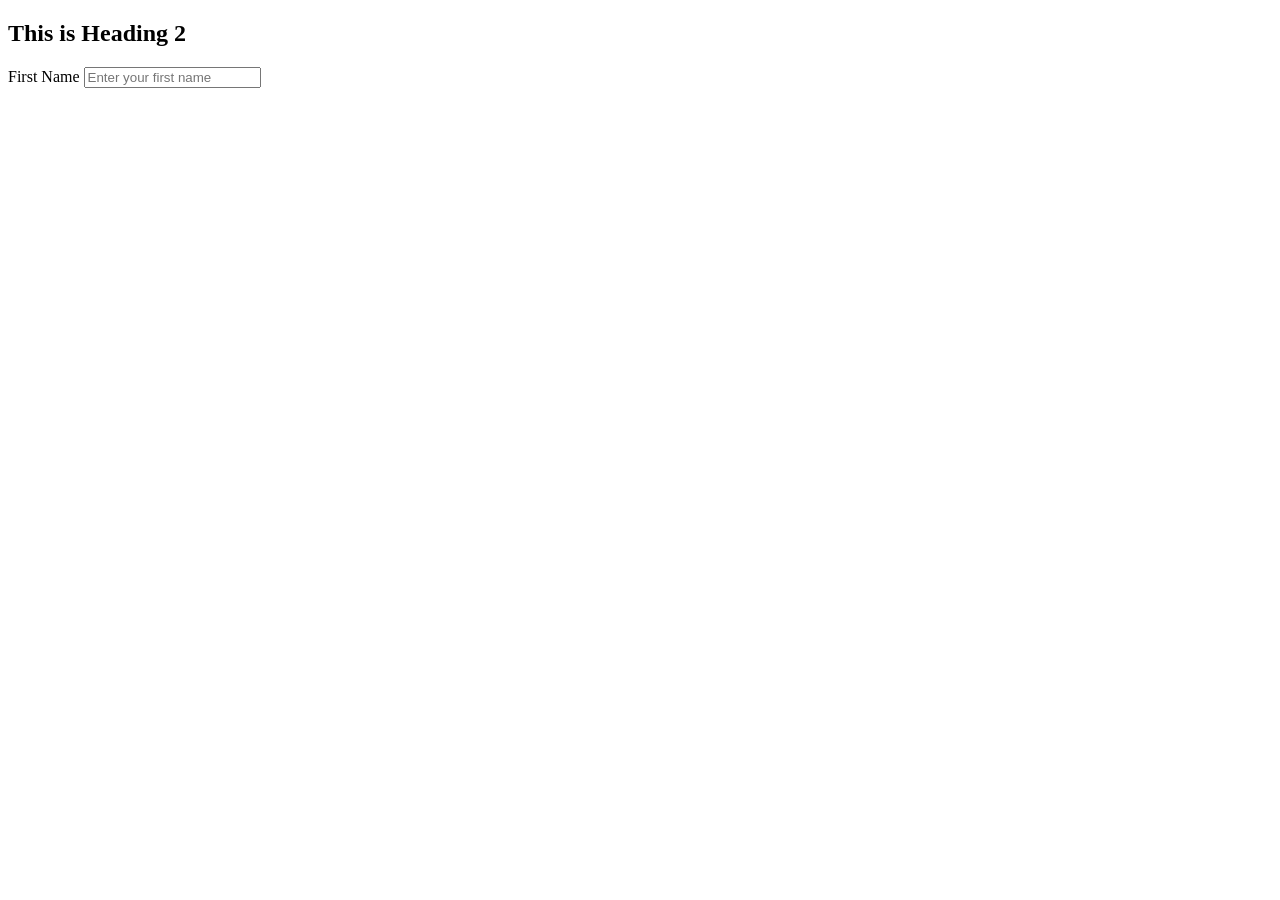
==== index.html @ 9a69f5c6 "first commit" ====
<!DOCTYPE html>
<html lang="en">
<head>
    <meta charset="UTF-8">
    <meta name="viewport" content="width=device-width, initial-scale=1.0">
    <title>Document</title>
</head>
<body>
    <h2>This is Heading 2</h2>
    <label for="firstName">First Name</label>
    <input type="text" id="firstName" name="firstName" placeholder="Enter your first name">
</body>
</html>
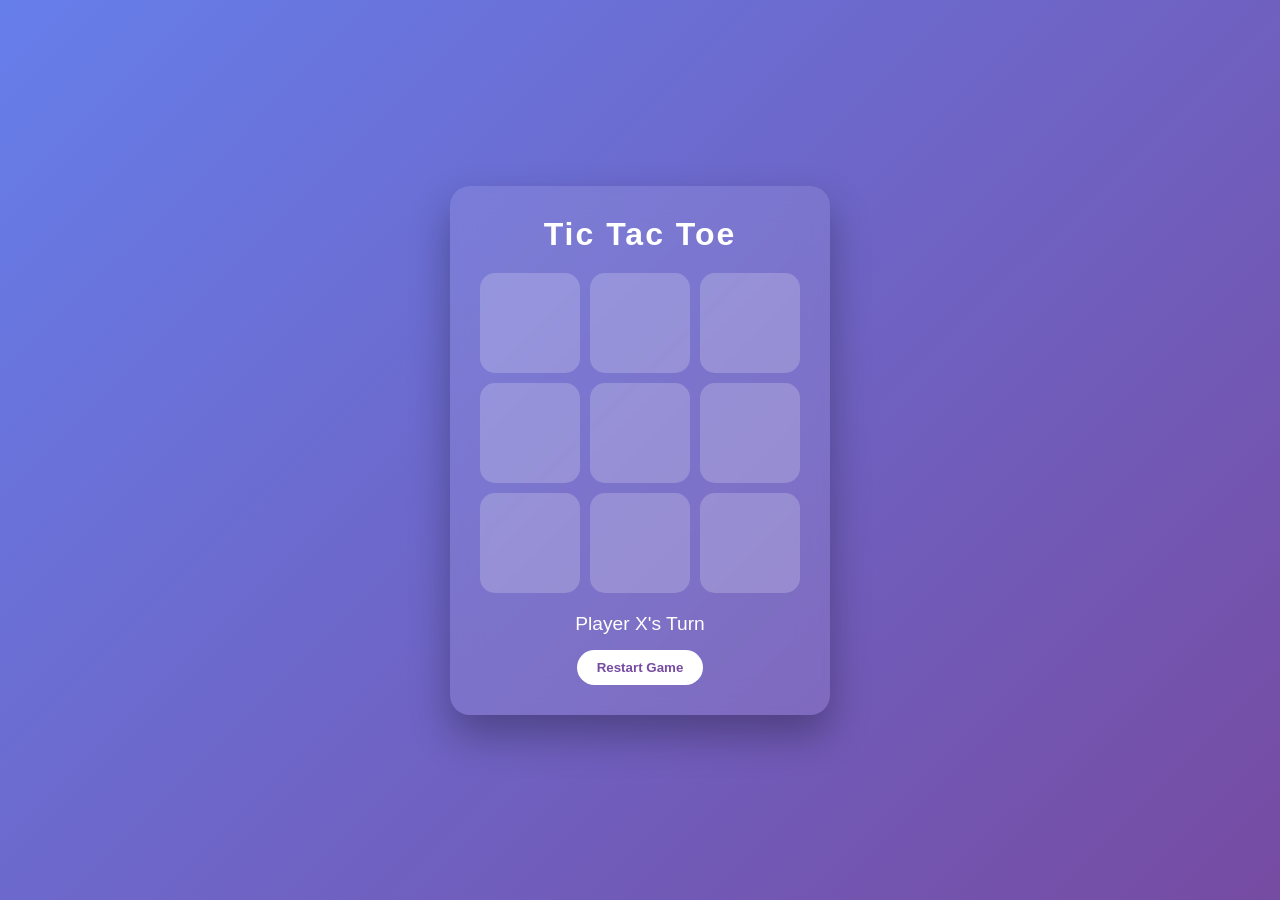
==== commit c9f161fb: "Tic Tac Toe Game" ====
--- a/index.html
+++ b/index.html
@@ -2,12 +2,18 @@
 <html lang="en">
 <head>
     <meta charset="UTF-8">
-    <meta name="viewport" content="width=device-width, initial-scale=1.0">
-    <title>Document</title>
+    <title>Stylish Tic Tac Toe</title>
+    <link rel="stylesheet" href="style.css">
 </head>
 <body>
-    <h2>This is Heading 2</h2>
-    <label for="firstName">First Name</label>
-    <input type="text" id="firstName" name="firstName" placeholder="Enter your first name">
+
+<div class="game-container">
+    <h1>Tic Tac Toe</h1>
+    <div class="board" id="board"></div>
+    <div class="status" id="status">Player X's Turn</div>
+    <button id="restartBtn">Restart Game</button>
+</div>
+
+<script src="script.js"></script>
 </body>
 </html>
--- a/style.css
+++ b/style.css
@@ -0,0 +1,83 @@
+*{
+    margin:0;
+    padding:0;
+    box-sizing:border-box;
+    font-family: 'Poppins', sans-serif;
+}
+
+body{
+    height:100vh;
+    display:flex;
+    justify-content:center;
+    align-items:center;
+    background: linear-gradient(135deg,#667eea,#764ba2);
+}
+
+.game-container{
+    background: rgba(255,255,255,0.1);
+    backdrop-filter: blur(15px);
+    padding:30px;
+    border-radius:20px;
+    text-align:center;
+    box-shadow:0 20px 40px rgba(0,0,0,0.3);
+}
+
+h1{
+    color:#fff;
+    margin-bottom:20px;
+    letter-spacing:2px;
+}
+
+.board{
+    display:grid;
+    grid-template-columns: repeat(3, 100px);
+    grid-template-rows: repeat(3, 100px);
+    gap:10px;
+    margin:20px auto;
+}
+
+.cell{
+    background: rgba(255,255,255,0.2);
+    border-radius:15px;
+    display:flex;
+    justify-content:center;
+    align-items:center;
+    font-size:2.5rem;
+    color:#fff;
+    cursor:pointer;
+    transition:0.3s ease;
+}
+
+.cell:hover{
+    background: rgba(255,255,255,0.35);
+    transform:scale(1.05);
+}
+
+.cell.winner{
+    background:#00ffcc !important;
+    color:#000;
+}
+
+.status{
+    color:#fff;
+    font-size:1.2rem;
+    margin-top:10px;
+}
+
+button{
+    margin-top:15px;
+    padding:10px 20px;
+    border:none;
+    border-radius:25px;
+    background:#fff;
+    color:#764ba2;
+    font-weight:bold;
+    cursor:pointer;
+    transition:0.3s;
+}
+
+button:hover{
+    background:#00ffcc;
+    color:#000;
+    transform:scale(1.05);
+}
